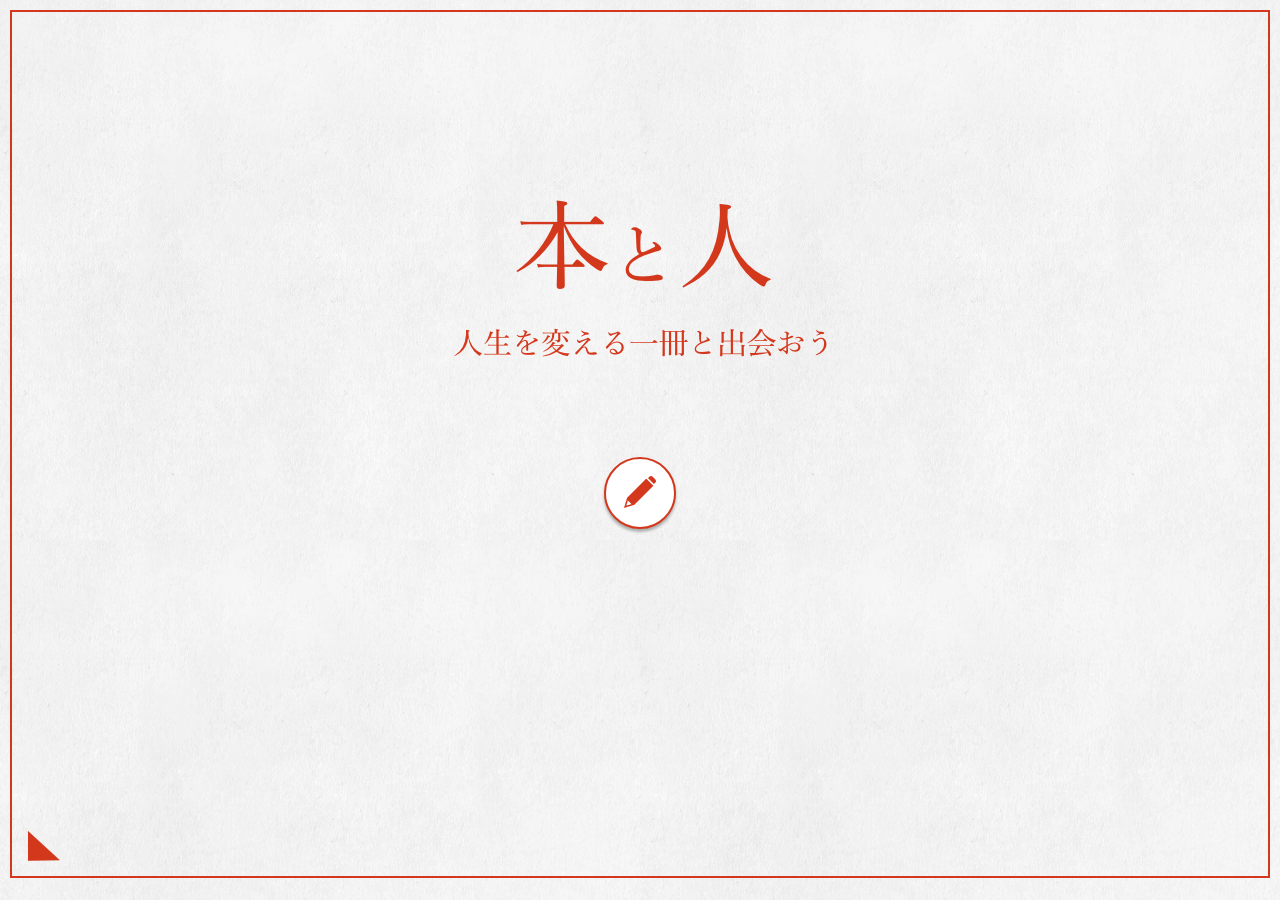
==== index.html @ 1047e835 "book&people構築用のgitを作成しました。" ====
<!DOCTYPE html>
<html>

<head>
    <meta charset="utf-8">
    <meta name="viewport" content="width=device-width, initial-scale=1">
    <title>本と人</title>
    <!-- <link rel="stylesheet" href="css/normalize.css"> -->
    <link rel="stylesheet" href="css/reset.css">
    <link rel="stylesheet" href="css/style.css">
    <script src="script/jquery-3.2.1.min.js"></script>
</head>

<body>
    <section class="in-section">
        <div class="in-container">
            <main class="in-main">
                <div class="in-main-right">
                    <img class=sp src="img/01_Top01_tagline.png" alt="人生を変える一冊と出会おう">
                </div>
                <!-- /.in-main-right -->
                <div class="in-main-center">
                    <div class="in-main-center-title">
                        <img class=sp src="img/01_Top01_title_SP.png" alt="本と人">
                        <img class=pc src="img/01_Top01_title_PC.png" alt="本と人">
                    </div>
                    <!-- /.in-main-center-title -->
                    <div class="in-main-center-btn">
                        <a href="menu.html" class="in-main-center-btn-pen">
							<img src="img/pen_red.png" alt="メニューボタン" onmouseover="this.src='img/pen_white.png'" onmouseout="this.src='img/pen_red.png'">
					</a>
                    </div>
                    <!-- /.in-main-center-btn -->
                </div>
                <!-- /.in-main-center -->
                <div class="in-main-left">
                    <img src="img/01_Top01_triangle.png" alt="三角">
                </div>
                <!-- /.in-main-left -->
            </main>
        </div>
        <!-- /.in-container -->
    </section>
    <!-- /.in-section -->
</body>

</html>
---- css/style.css ----
/*======================================== 全体 ========================================*/

@charset "utf-8";

html {
    font-size: 14px;
    color: #333333;
}

body {
    font-family: Quicksand, 游ゴシック体, "Yu Gothic", YuGothic, "ヒラギノ角ゴシック Pro", "Hiragino Kaku Gothic Pro", メイリオ, Meiryo, Osaka, "ＭＳ Ｐゴシック", "MS PGothic", sans-serif, slick;
    margin: 0;
    background-image: url("../img/bg_paper.png");
}

.clearfix::after {
    display: block;
    width: 0;
    height: 0;
    content: " ";
    clear: both;
}

h1 {
    color: #610901;
    text-align: center;
    font-size: 1.5rem;
    font-weight: bold;
    margin: 10px 0 10px 0;
}

p {
    line-height: 1.5rem;
}

a {
    text-decoration: none;
    color: #610901;
}

a:hover {
    text-decoration: underline;
}

.pc {
    display: none;
}

.sp {
    display: block;
}

@media screen and (min-width: 768px) {
    .pc {
        display: block;
    }
    .sp {
        display: none;
    }
}

/*======== header ========*/

header {
    background-color: #D3381C;
    height: 45px;
}

.header-inner {
    display: flex;
}

.ic-book {
    display: inline-block;
    margin: 10px 0 0 10px;
}

.ic-book:hover {
    opacity: 0.7;
}

header ul {
    margin: 0;
    padding: 13px 0 0 0;
    list-style: none;
    display: flex;
    align-items: flex-end;

}

header a {
    color: #fff;
}

[class^="icon"] {
    position: relative;
    margin-left: 20px;
    margin-right: 3px;
    fill: #fff;
}

.icon-hatena {
    top: 2px;
}

.icon-search {
    top: 2px;
}

@media screen and (min-width: 768px) {
    header {
        height: 75px;
    }
    header li {
        font-size: 1.2rem;
    }
    .ic-book {
        margin: 15px 0 0 10px;
    }
    [class^="icon"] {
        margin-left: 40px;
    }
}

/*======== breadcrumbs ========*/

.breadcrumbs-inner {
    padding: 10px 0 20px 10px;
    font-size: 0.9rem;
}

.breadcrumbs a {
    text-decoration: underline;
    color: #610901;
}

/*======== footer ========*/

footer {
    background: #D3381C;
}

.footer-inner {
    margin-top: 40px;
    padding: 20px 20px 10px 20px;
}

.footer-inner ul {
    display: flex;
    justify-content: space-between;
    margin-bottom: 30px;
}

.footer-inner li a {
    color: #fff;
    font-size: 0.8rem;
}

.footer-inner li:before {
    content: url(../img/triangle.png);
    margin: 4px;
    position: relative;
    top: -1px;
}

.footer-inner p {
    color: #fff;
    font-size: 0.8rem;
    text-align: center;
}

/*======================================== index ========================================*/

/*======== sp ========*/

.in-section {
    padding: 0 10px;
}

.in-container {
    height: 96vh;
    margin: 10px auto;
    border: solid 2px #D3381C;
}

.in-main {
    display: flex;
    flex-direction: row-reverse;
    justify-content: space-between;
    height: 100%;
}

.in-main-right {
    width: 20%;
    position: relative;
}

.in-main-right img {
    width: 25px;
    position: absolute;
    top: 25px;
    right: 25px;
}

.in-main-center {
    width: 60%;
}

.in-main-center-title {
    width: 92px;
    margin: 130px auto 40px auto;
}

.in-main-center-btn {
    width: 72px;
    margin: 0 auto;
}

.in-main-center-btn-pen {
    display: block;
    text-decoration: none;
    background: #fff;
    width: 68px;
    height: 68px;
    border: solid 2px #D3381C;
    line-height: 68px;
    border-radius: 50%;
    text-align: center;
    font-weight: bold;
    vertical-align: middle;
    overflow: hidden;
    box-shadow: 0px 3px 3px rgba(0, 0, 0, 0.29);
    transition: .3s;
}

.in-main-center-btn-pen:hover {
    background: #D3381C;
}

.in-main-center-btn-pen:active {
    -ms-transform: translateY(2px);
    -webkit-transform: translateY(2px);
    transform: translateY(2px);
    box-shadow: 0 0 1px rgba(0, 0, 0, 0.15);
}

.in-main-center-btn-pen img {
    margin: 17px auto 0 auto;
    display: block;
}

.in-main-left {
    width: 20%;
    position: relative;
}

.in-main-left img {
    margin-left: 15px;
    position: absolute;
    bottom: 15px;
}

/*======== pc ========*/

@media screen and (min-width: 768px) {
    .in-main-center-title {
        width: 373px;
        margin: 25% auto 100px auto;
    }
}

/*======================================== menu ========================================*/

/*======== sp ========*/

.me-main-top-title {
    width: 153px;
    margin: 65px auto 45px auto;
}

.me-main-middle {
    margin-bottom: 10%;
}

.text18 {
    color: #610901;
    font-size: 1.2rem;
    font-weight: bold;
    text-align: center;
    line-height: 1.7;
    margin-bottom: 20px;
}

.me-main-bottom-btn {
    overflow: hidden;
    width: 90%;
    height: 50px;
    margin: 0 auto 10px auto;
    border-radius: 8px;
    border: solid 2px #D3381C;
    box-shadow: 0px 3px 3px rgba(0, 0, 0, 0.29);

}

.me-main-bottom-btn a {
    display: block;
    position: relative;
    z-index: 100;
    background: #fff;
    color: #610901;
    font-size: 1.2rem;
    font-weight: bold;
    line-height: 50px;
    text-decoration: none;
    padding-left: 10px;
}

/* マウスオーバーカラー */

.me-main-bottom-btn a:hover {
    background: #D3381C;
    color: #fff;
}

/*赤い丸 */

.arrow-icon a:before {
    display: block;
    content: "";
    position: absolute;
    top: 50%;
    right: 10px;
    width: 18px;
    height: 18px;
    margin-top: -9px;
    border-radius: 50%;
    background: #D3381C;
}

/*「after要素」で三角 */

.arrow-icon a:after {
    display: block;
    content: "";
    position: absolute;
    top: 50%;
    right: 10px;
    width: 0;
    height: 0;
    margin-top: -5px;
    border: 5px solid transparent;
    /*top right bottom を透明化 */
    border-left: 6px solid #fff;
}

/*「after要素」のマウスオーバー（カラーを合わせる） */

.arrow-icon a:hover:after {
    border-left: 6px solid #D3381C;
}

.arrow-icon a:hover:before {
    background: #fff;
}

/*======== pc ========*/

@media screen and (min-width: 768px) {
    .me-main-top-title {
        width: 226px;
        margin: 10% auto 45px auto;
    }
    .text18 {
        font-size: 1.4rem;
    }
    .me-main-middle {
        margin-bottom: 7%;
    }
    .me-main-bottom-btn {
        width: 330px;
        margin: 0 7px 14px 7px;
    }
    .me-main-bottom-first,
    .me-main-bottom-second {
        display: flex;
        justify-content: center;
    }
}

/*======================================== About ========================================*/

/*======== sp ========*/

.box-title {
    margin: 10px;
    padding: 10px 15px;
    background-color: #fff;
    box-shadow: 0px 3px 15px rgba(0, 0, 0, 0.2);
    border-radius: 6px;
}

.h1-title p {
    color: #D3381C;
}

hr {
    height: 1px;
    border: none;
    border-top: 2px #D3381C dashed;
    margin: 0 0 10px 0;
}

.ab-text {
    margin-top: 10px;
    font-size: 1.2rem;
    line-height: 1.7;
}

.ab-text span {
    font-size: 1.5rem;
    color: #D3381C;
}

.box-content {
    margin: 15px 10px;
    background-color: #fff;
    box-shadow: 0px 3px 15px rgba(0, 0, 0, 0.2);
    border-radius: 6px;
}

.h2-title h2 {
    font-size: 1.4rem;
    font-weight: bold;
    color: #610901;
    background: rgb(255, 241, 239);
    padding: 15px 10px;
    text-align: center;
    border-radius: 6px 6px 0 0;
}

.box-content-text {
    padding: 5px 15px 10px;
}

.box-h3 {
    padding: 20px 10px 0 10px;
}

.box-h3 p {
    font-size: 1.2rem;
    font-weight: bold;
    color: #610901;
    margin-bottom: 5px;
}

.box-icon {
    text-align: center;
    margin: 20px 0 10px 0;
}

.h4-red {
    font-family: 'Josefin Sans', sans-serif;
    font-size: 2rem;
    color: #D3381C;
    text-align: center;
}

.look-sample,
.try-search {
    margin: 30px 0;
    font-size: 1.2rem;
    text-decoration: underline;
    text-align: center;
}

.look-sample:before {
    content: url(../img/newwindow.png);
    margin: 6px;
    position: relative;
    top: 5px;
}

.try-search:before {
    content: url(../img/try-seach.png);
    margin: 6px;
    position: relative;
    top: 4px;
}

.add-info {
    margin-top: 20px;
}

.h2-title-blue h2 {
    font-size: 1.4rem;
    font-weight: bold;
    color: #012651;
    background: #e4f0fd;
    padding: 15px 10px;
    text-align: center;
    border-radius: 6px 6px 0 0;
}

.box-h3-blue {
    padding: 20px 10px 0 10px;
    clear: both;
}

.box-h3-blue p {
    font-size: 1.2rem;
    font-weight: bold;
    color: #001833;
    margin-bottom: 5px;
}

.blue-hr {
    height: 1px;
    border: none;
    border-top: 2px #012651 dashed;
    margin: 0;
}

.h4-blue {
    font-family: 'Josefin Sans', sans-serif;
    font-size: 2rem;
    color: #012651;
    text-align: center;
}

.look-sample-blue {
    margin: 30px 0;
    font-size: 1.2rem;
    text-decoration: underline;
    text-align: center;
}

.look-sample-blue:before {
    content: url(../img/newwindow-blue.png);
    margin: 6px;
    position: relative;
    top: 5px;
}

.look-sample-blue a {
    text-decoration: none;
    color: #103467;
}

.register-btn {
    overflow: hidden;
    width: 60%;
    max-width: 300px;
    height: 50px;
    margin: 40px auto 10px auto;
    border-radius: 8px;
    box-shadow: 0px 3px 3px rgba(0, 0, 0, 0.29);
    /*    clear: both;*/
}

.register-btn a {
    display: block;
    position: relative;
    z-index: 100;
    background: #D3381C;
    color: #fff;
    font-size: 1.2rem;
    line-height: 50px;
    text-decoration: none;
    padding-left: 10px;
    text-align: center;
}

/* マウスオーバーカラー */

.register-btn a:hover {
    background: #fff;
    color: #D3381C;
}

.register-btn a:active {
    -ms-transform: translateY(2px);
    -webkit-transform: translateY(2px);
    transform: translateY(2px);
    box-shadow: 0 0 1px rgba(0, 0, 0, 0.15);
}

/*======== pc ========*/

@media screen and (min-width: 768px) {
    .container {
        max-width: 980px;
        margin: 0 auto;
    }
    .box-title {
        padding: 20px 20px;
    }
    .ab-text {
        margin-top: 15px;
    }
    .box-content {
        height: 430px;
        max-width: 470px;
        float: left;
    }
    .box-h3 {
        padding: 30px 10px 5px 10px;
    }
    .box-h3-blue {
        padding: 30px 10px 5px 10px;
    }

    .last-box {
        margin-bottom: 40px;
    }
    .footer-inner ul {
        display: flex;
        justify-content: flex-start;
    }
    .footer-inner li {
        padding-right: 20px;
    }

}

/*======================================== Search ========================================*/

/*======== sp ========*/

.se-box-content {
    margin: 10px;
    background-color: #fff;
    box-shadow: 0px 3px 15px rgba(0, 0, 0, 0.2);
    border-radius: 6px;
}

.se-title-text {
    color: #610901;
    font-size: 1.3rem;
    font-weight: bold;
    text-align: center;
    line-height: 1.7;
    padding: 40px 0 30px 0;
}

.se-main-btn {
    overflow: hidden;
    width: 95%;
    margin: 0 auto 10px auto;
    border-radius: 8px;
    border: solid 2px #D3381C;
    box-shadow: 0px 3px 3px rgba(0, 0, 0, 0.29);
}

/* マウスオーバーカラー */

.arrow-icon-bottom a:hover {
    background: #D3381C;
    color: #fff;
}

/*赤い丸下向き */

.arrow-icon-bottom a:before {
    display: block;
    content: "";
    position: absolute;
    top: 50%;
    right: 10px;
    width: 18px;
    height: 18px;
    margin-top: -9px;
    border-radius: 50%;
    background: #D3381C;
}

/*「after要素」で三角 */

.arrow-icon-bottom a:after {
    display: block;
    content: "";
    position: absolute;
    top: 50%;
    right: 14px;
    width: 0;
    height: 0;
    margin-top: -3px;
    border: 5px solid transparent;
    /*top right bottom を透明化 */
    border-top: 7px solid #fff;
}

/*「after要素」のマウスオーバー（カラーを合わせる） */

.arrow-icon-bottom a:hover:after {
    border-top: 7px solid #D3381C;
}

.arrow-icon-bottom a:hover:before {
    background: #fff;
}

.acdn-content {
    padding: 10px;
    display: none;
}

.dashedline-title {
    margin-top: 10px;
}

.acdn-content a {
    line-height: 1.2;
}

.acdn-content li {
    text-decoration: underline;
    margin: 1rem 0;
}

.acdn-button {
    display: block;
    position: relative;
    z-index: 100;
    background: #fff;
    color: #610901;
    font-size: 1.2rem;
    font-weight: bold;
    line-height: 50px;
    text-decoration: none;
    padding-left: 10px;
}

.acdn-button.active {
    background: #D3381C;
    color: #fff;
}

.arrow-icon-bottom a.active:after {
    display: block;
    content: "";
    position: absolute;
    top: 50%;
    right: 14px;
    width: 0;
    height: 0;
    margin-top: -9px;
    border: 5px solid transparent;
    /*top right bottom を透明化 */
    border-bottom: 7px solid #D3381C;
}

.arrow-icon-bottom a.active:before {
    display: block;
    content: "";
    position: absolute;
    top: 50%;
    right: 10px;
    width: 18px;
    height: 18px;
    margin-top: -9px;
    border-radius: 50%;
    background: #fff;
}

.close-btn {
    padding: 20px 0 20px 0;
    text-align: center;
    width: 120px;
    margin: 0 auto;
    cursor: pointer;
}

.close-btn a {
    color: #D3381C;
    font-size: 1.2rem;
    font-weight: bold;
    border-bottom: 1px solid #D3381C;
    padding-bottom: 5px;
}

.close-btn a:hover {
    text-decoration: none;
}

.tojiru-sankaku {
    font-size: 1rem;
    padding-bottom: 2px;
}

.arrow-icon-top a:before {
    display: block;
    content: "";
    position: absolute;
    top: 50%;
    right: 10px;
    width: 18px;
    height: 18px;
    margin-top: -9px;
    border-radius: 50%;
    background: #fff;
}

.arrow-icon-top a:after {
    display: block;
    content: "";
    position: absolute;
    top: 50%;
    right: 14px;
    width: 0;
    height: 0;
    margin-top: -9px;
    border: 5px solid transparent;
    /*top right bottom を透明化 */
    border-bottom: 7px solid #D3381C;
}

.job-name {
    padding-bottom: 5px;
}

/* 質問とその回答で探す */

.qa {
    width: 100%;
}

.qa-answer {
    margin: 0 auto 15px auto;
    padding: 10px;
    border: solid 1px #eee;
    border-radius: 6px;
    box-shadow: 0px 3px 3px rgba(0, 0, 0, 0.29);
    background: #fff;
}

.qa-answer a {
    font-size: 1rem;
    font-weight: normal;
    color: #333333;
    padding: 0;
}

.qa-answer-title {
    display: flex;
    justify-content: space-between;
}

.star {
    color: #F5A623;
}

.dashedline-question {
    margin-top: 10px;
    font-weight: bold;
    color: #610901;
}

.qabox {
    width: 250px;
    border-radius: 6px;
    background: #FBFBFB;
    padding: 5px 15px;
    margin: 0 5px;
}

.other-answer {
    font-size: 1rem;
    padding: 0 0 10px 0;
    background: none;
    text-decoration: underline;
    text-align: center;
}

.other-answer a:before {
    content: url(../img/reload.png);
    margin: 6px;
    position: relative;
    top: 5px;
}

.select-box select {
    position: relative;
    width: 100%;
    padding: 10px;
    -webkit-appearance: none;
    -moz-appearance: none;
    appearance: none;
    border: 1px solid #999;
    background: #fff;
    box-shadow: 0px 0px 2px 1px #ddd inset;
}

.select-box label {
    position: relative;
}

.acdn-content input {
    margin-top: 20px;
}

#acdn-target3 input {
    display: block;
    overflow: hidden;
    width: 70%;
    max-width: 250px;
    height: 50px;
    margin: 20px auto 15px auto;
    border-radius: 8px;
    box-shadow: 0px 3px 3px rgba(0, 0, 0, 0.29);
    background: #D3381C;
    color: #fff;
    font-size: 1.2rem;
}

.where-text {
    padding-top: 5px;
}

.se-main-lucky-btn {
    overflow: hidden;
    width: 95%;
    height: 50px;
    margin: 0 auto 10px auto;
    border-radius: 8px;
    border: solid 2px #D3381C;
    box-shadow: 0px 3px 3px rgba(0, 0, 0, 0.29);
}

.se-main-lucky-btn a {
    display: block;
    position: relative;
    z-index: 100;
    background: #fff;
    color: #610901;
    font-size: 1.2rem;
    font-weight: bold;
    line-height: 50px;
    text-decoration: none;
    padding-left: 10px;
}

/* マウスオーバーカラー */

.se-main-lucky-btn a:hover {
    background: #D3381C;
    color: #fff;
}

/* 今週の初めましてさん */

.newcomer {
    margin: 15px 0;
}

.newcomer-text {
    border: solid 1px #D3381C;
    background: #fff;
    border-radius: 8px;
    padding: 10px;
    margin: 5px;
    box-shadow: 0px 3px 3px rgba(0, 0, 0, 0.29);
    width: 130px;
}

@font-face {
    font-family: 'slick';
    src: url(/slick.ttf);
}

.slick-prev:before,
.slick-next:before {
    font-family: 'slick';
    font-size: 25px;
    line-height: 1;
    opacity: .5;
    color: #000;

    -webkit-font-smoothing: antialiased;
    -moz-osx-font-smoothing: grayscale;
}

/*======== pc ========*/

@media screen and (min-width: 768px) {
    .select {
        display: flex;
        justify-content: space-around;
        padding: 20px 0;
    }
    .select-box {
        width: 30%;
    }
    .se-main-btn {
        margin-bottom: 40px;
    }
    .se-title-text {
        font-size: 1.6rem;
        padding: 60px 0 40px 0;
    }
    .qa {
        padding-top: 20px;
    }
    .se-main-lucky-btn {
        margin-bottom: 40px;
    }
}
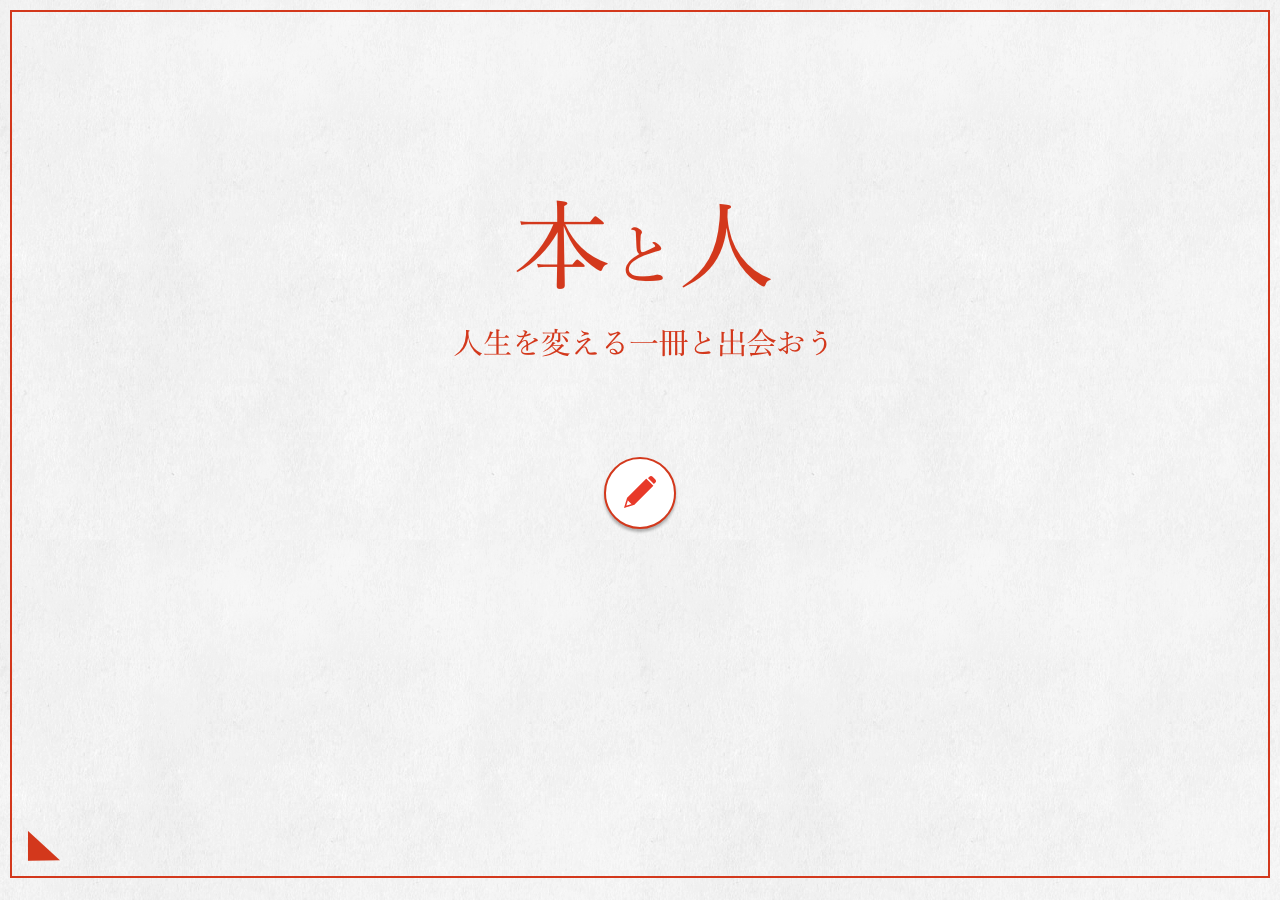
==== commit 98c5541d: "SPを優先して一通りの画面を構築。CSSがヤバイので良きタイミングで作り直す。" ====
--- a/index.html
+++ b/index.html
@@ -27,7 +27,7 @@
                     <!-- /.in-main-center-title -->
                     <div class="in-main-center-btn">
                         <a href="menu.html" class="in-main-center-btn-pen">
-							<img src="img/pen_red.png" alt="メニューボタン" onmouseover="this.src='img/pen_white.png'" onmouseout="this.src='img/pen_red.png'">
+							<img src="img/pen-red-index.png" alt="メニューボタン" onmouseover="this.src='img/pen_white.png'" onmouseout="this.src='img/pen-red-index.png'">
 					</a>
                     </div>
                     <!-- /.in-main-center-btn -->
--- a/css/style.css
+++ b/css/style.css
@@ -24,7 +24,7 @@
 h1 {
     color: #610901;
     text-align: center;
-    font-size: 1.5rem;
+    font-size: 1.4rem;
     font-weight: bold;
     margin: 10px 0 10px 0;
 }
@@ -36,6 +36,7 @@
 a {
     text-decoration: none;
     color: #610901;
+    cursor: pointer;
 }
 
 a:hover {
@@ -122,11 +123,21 @@
     }
 }
 
+/*ログイン画面*/
+
+.login-title {
+    font-size: 1.2rem;
+    padding: 40px 0 40px 0;
+}
+
+
+
 /*======== breadcrumbs ========*/
 
 .breadcrumbs-inner {
     padding: 10px 0 20px 10px;
     font-size: 0.9rem;
+    line-height: 1.5;
 }
 
 .breadcrumbs a {
@@ -644,7 +655,7 @@
 
 .se-main-btn {
     overflow: hidden;
-    width: 95%;
+    width: 99%;
     margin: 0 auto 10px auto;
     border-radius: 8px;
     border: solid 2px #D3381C;
@@ -656,6 +667,7 @@
 .arrow-icon-bottom a:hover {
     background: #D3381C;
     color: #fff;
+    text-decoration: none;
 }
 
 /*赤い丸下向き */
@@ -918,7 +930,7 @@
 
 .se-main-lucky-btn {
     overflow: hidden;
-    width: 95%;
+    width: 99%;
     height: 50px;
     margin: 0 auto 10px auto;
     border-radius: 8px;
@@ -1004,3 +1016,1040 @@
         margin-bottom: 40px;
     }
 }
+
+/*======================================== search-job ========================================*/
+
+/*======== sp ========*/
+
+.tab-area {
+    margin-top: 20px;
+}
+
+.tab {
+    overflow: hidden;
+}
+
+.tab li {
+    background: #ccc;
+    padding: 15px 40px;
+    float: left;
+    margin-right: 3px;
+    border-radius: 6px 6px 0 0;
+    color: #777;
+}
+
+.tab li.tab-select {
+    background: #D3381C;
+    color: #fff;
+}
+
+.tab-content li {
+    background: #eee;
+    padding: 15px 15px 1px 15px;
+    border-radius: 0 6px 6px 6px;
+}
+
+.hide {
+    display: none;
+}
+
+.tab-content-box {
+    margin: 0 auto 15px auto;
+    padding: 10px;
+    border: solid 2px #D3381C;
+    border-radius: 6px;
+    /*    box-shadow: 0px 3px 3px rgba(0, 0, 0, 0.29);*/
+    background: #fff;
+}
+
+.tab-content-box a {
+    font-size: 1rem;
+    font-weight: normal;
+    color: #333333;
+    padding: 0;
+}
+
+.tab-person {
+    display: flex;
+    justify-content: space-between;
+}
+
+.search-other-btn {
+    overflow: hidden;
+    width: 70%;
+    max-width: 300px;
+    height: 50px;
+    margin: 40px auto 10px auto;
+    border-radius: 8px;
+    box-shadow: 0px 3px 3px rgba(0, 0, 0, 0.29);
+    /*    clear: both;*/
+}
+
+.search-other-btn a {
+    display: block;
+    position: relative;
+    z-index: 100;
+    background: #D3381C;
+    color: #fff;
+    font-size: 1.2rem;
+    line-height: 50px;
+    text-decoration: none;
+    padding-left: 10px;
+    text-align: center;
+}
+
+/* マウスオーバーカラー */
+
+.search-other-btn a:hover {
+    background: #fff;
+    color: #D3381C;
+}
+
+.search-other-btn a:active {
+    -ms-transform: translateY(2px);
+    -webkit-transform: translateY(2px);
+    transform: translateY(2px);
+    box-shadow: 0 0 1px rgba(0, 0, 0, 0.15);
+}
+
+/*======== pc ========*/
+
+@media screen and (min-width: 768px) {
+    .tab-area {
+        margin-top: 30px;
+    }
+    .tab li {
+        padding: 15px 80px;
+        margin-right: 6px;
+    }
+
+}
+
+/*======================================== result-books ========================================*/
+
+/*======== sp ========*/
+
+.mybest-box {
+    margin: 10px;
+    padding: 10px 15px 15px 15px;
+    background-color: #fff;
+    box-shadow: 0px 3px 15px rgba(0, 0, 0, 0.2);
+    border-radius: 6px;
+}
+
+.profile {
+    display: flex;
+    justify-content: space-between;
+}
+
+.profile-text {
+    width: 95%;
+}
+
+.profile-img {
+    min-width: 66px;
+    height: 66px;
+    background-image: url(../img/profile-img.png);
+    background-position: center center;
+    background-repeat: no-repeat;
+    position: relative;
+    display: inline-block;
+    border-radius: 50%;
+    border: 1px solid #D3381C;
+    box-shadow: 2px 2px 2px rgba(0, 0, 0, 0.29);
+    cursor: pointer;
+}
+
+.profile-img:hover {
+    opacity: 0.5;
+}
+
+.profile-btn {
+    position: fixed;
+    right: 37px;
+    top: 140px;
+}
+
+.book {
+    display: flex;
+    align-items: center;
+    padding: 15px 0;
+    border-radius: 8px;
+    background: #eee;
+}
+
+.book-age {
+    width: 70px;
+    height: 70px;
+    -webkit-border-radius: 35px;
+    /* width,heightの半分 */
+    -moz-border-radius: 35px;
+    border-radius: 35px;
+    background-color: #D3381C;
+    margin: 0 auto;
+    position: relative;
+}
+
+.book-age p {
+    width: 70px;
+    padding-top: 24px;
+    text-align: center;
+    color: #fff;
+}
+
+.book-age span {
+    font-size: 1.6rem;
+}
+
+.book-box {
+    margin: 0 auto;
+}
+
+.book-icon {
+    padding-top: 5px;
+    display: flex;
+}
+
+.book-icon li {
+    display: flex;
+    align-items: center;
+    margin-right: 20px;
+}
+
+.mybest-icon img,
+.comment-icon img {
+    padding-right: 4px;
+}
+
+.arrow {
+    display: block;
+    text-align: center;
+    padding: 15px 0;
+}
+
+.re-content-box {
+    margin: 0 auto 15px auto;
+    padding: 10px;
+    border: solid 2px #D3381C;
+    border-radius: 6px;
+    /*    box-shadow: 0px 3px 3px rgba(0, 0, 0, 0.29);*/
+    background: #fff;
+    min-height: 102px;
+}
+
+.re-content-box a {
+    font-size: 1rem;
+    font-weight: normal;
+    color: #333333;
+    padding: 0;
+}
+
+/*モーダル表示エリア*/
+
+.re-modal {
+    background: #fff;
+    border-radius: 6px;
+    margin-top: 10px;
+    padding: 10px;
+}
+
+.re-modal p {
+    color: #333;
+}
+
+.remodal-contents {
+    border-radius: 6px;
+    border: solid 1px #D3381C;
+    margin-bottom: 30px;
+}
+
+.bookimg {
+    padding: 20px 0;
+}
+
+.remodal-contents h2 {
+    background-color: #D3381C;
+    border-radius: 6px 6px 0 0;
+    font-size: 1.5rem;
+    text-align: left;
+    padding: 15px;
+}
+
+.book-question {
+    font-size: 1rem;
+    font-weight: normal;
+    padding: 15px;
+    text-align: left;
+    color: #610901;
+}
+
+.remodal h3 {
+    padding-bottom: 5px;
+    display: flex;
+    align-items: center;
+    line-height: 1.5;
+}
+
+.book-question h3 img {
+    padding-right: 5px;
+}
+
+.book-question p {
+    line-height: 2;
+}
+
+.amazon-btn {
+    padding: 20px;
+}
+
+.amazon-btn a {
+    display: block;
+    text-align: center;
+}
+
+.amazon-btn:hover {
+    opacity: 0.5;
+}
+
+.addbook-btn {
+    overflow: hidden;
+    width: 244px;
+    max-width: 300px;
+    height: 50px;
+    margin: 0 auto 40px auto;
+    border-radius: 8px;
+    box-shadow: 0px 3px 3px rgba(0, 0, 0, 0.29);
+    /*    clear: both;*/
+}
+
+.addbook-btn a {
+    display: block;
+    position: relative;
+    z-index: 100;
+    background: #D3381C;
+    color: #fff;
+    font-size: 1.2rem;
+    line-height: 50px;
+    text-decoration: none;
+    padding-left: 10px;
+    text-align: center;
+}
+
+.addbook-btn a:hover {
+    background: #fff;
+    color: #D3381C;
+}
+
+.addbook-btn a:active {
+    -ms-transform: translateY(2px);
+    -webkit-transform: translateY(2px);
+    transform: translateY(2px);
+    box-shadow: 0 0 1px rgba(0, 0, 0, 0.15);
+}
+
+.comment textarea {
+    width: 97%;
+    -webkit-appearance: none;
+    -moz-appearance: none;
+    appearance: none;
+    border: 1px solid #999;
+    background: #fff;
+    box-shadow: 0px 0px 2px 1px #ddd inset;
+    border-radius: 6px;
+    line-height: 2;
+    font-size: 1rem;
+    padding: 5px;
+    margin-bottom: 20px;
+}
+
+.posted-comment p {
+    text-align: left;
+}
+
+.posted-comment-text {
+    border: 1px solid #999;
+    border-radius: 6px;
+    padding: 10px;
+    background: #eee;
+    margin-bottom: 10px;
+}
+
+.posted-comment-text hr {
+    height: 1px;
+    border: none;
+    border-top: 2px #aaa dashed;
+    margin: 0 0 10px 0;
+}
+
+.posted-name {
+    display: flex;
+    justify-content: space-between;
+}
+
+.iine-btn a {
+    display: block;
+    color: #999;
+    width: 200px;
+    max-width: 250px;
+    margin: 20px auto 10px auto;
+    padding: 10px 0;
+    border: solid 1px #999;
+    border-radius: 8px;
+    background: #fff;
+    text-align: center;
+    vertical-align: middle;
+}
+
+.iine-btn a:hover {
+    color: #F5A623;
+    text-decoration: none;
+}
+
+.personimg {
+    padding: 20px 0 0 0;
+}
+
+.personal-info {
+    width: 199px;
+    margin: 0 auto;
+}
+
+.personal-info p {
+    text-align: right;
+}
+
+.personal-info ul {
+    padding-bottom: 10px;
+}
+
+.personal-info li {
+    color: #333;
+    text-align: left;
+    line-height: 1.5;
+    font-weight: bold;
+}
+
+/*======================================== my page ========================================*/
+
+.mypage-info {
+    display: flex;
+    border: solid 1px #D3381C;
+    border-radius: 6px;
+    padding: 10px;
+    margin-bottom: 20px;
+}
+
+.mypage-info img {
+    padding-right: 5px;
+}
+
+.mypage-info li {
+    font-size: 0.9rem;
+    line-height: 1.5;
+}
+
+.info-number {
+    color: #D3381C;
+}
+
+.search-book {
+    font-size: 1.2rem;
+    font-weight: bold;
+    color: #610901;
+    padding-bottom: 5px;
+}
+
+#search-box {
+    background-color: white;
+    height: 30px;
+    border: solid 1px #999;
+}
+
+#search-box input {
+    vertical-align: top;
+    margin: 0px;
+    height: 100%;
+    box-sizing: border-box;
+    background-color: transparent;
+}
+
+#search-box {
+    border-radius: 6px;
+    margin-bottom: 20px;
+}
+
+#search-input {
+    border: none;
+    width: 85%;
+    padding-left: 10px;
+}
+
+#search-submit {
+    width: 13%;
+    text-align: center;
+    border: none;
+    background-image: url("/img/search-gray.png");
+    background-position: center;
+    background-size: auto 60%;
+    background-repeat: no-repeat;
+}
+
+.mypage-sqbtns {
+    display: flex;
+    justify-content: space-between;
+    padding-bottom: 10px;
+}
+
+.mypage-sqbtn {
+    border: solid 1px #D3381C;
+    border-radius: 6px;
+    width: 48%;
+    background: #fff;
+}
+
+.mypage-sqbtn dt {
+    text-align: center;
+    background: #D3381C;
+    border-radius: 6px 6px 0 0;
+    padding: 5px 0;
+    color: #fff;
+}
+
+.sqbtn-text {
+    display: flex;
+    justify-content: center;
+    align-items: center;
+    padding: 15px 0;
+    line-height: 1.3;
+    font-size: 0.8rem;
+}
+
+.sqbtn-text img {
+    padding-right: 8px;
+}
+
+.my-main-btns {
+    margin: 10px 0;
+}
+
+.my-main-btn {
+    overflow: hidden;
+    height: 50px;
+    margin: 0 auto 10px auto;
+    border-radius: 8px;
+    border: solid 1px #D3381C;
+}
+
+.my-main-btn a {
+    display: block;
+    position: relative;
+    z-index: 100;
+    background: #fff;
+    color: #610901;
+    font-size: 1.2rem;
+    font-weight: bold;
+    line-height: 50px;
+    text-decoration: none;
+    padding-left: 10px;
+}
+
+/* マウスオーバーカラー */
+
+.my-main-btn a:hover {
+    background: #D3381C;
+    color: #fff;
+}
+
+/*======================================== 10 years ========================================*/
+
+.change-date {
+    padding-bottom: 15px;
+}
+
+.diary-area {
+    width: 300px;
+    margin: 0 10px;
+}
+
+.diary-box {
+    border-radius: 6px;
+    background: #fff;
+    margin: 10px 5px;
+    padding: 5px 15px;
+    border: solid 2px #ccc;
+}
+
+.diary-box a {
+    font-size: 1rem;
+    font-weight: normal;
+    color: #333333;
+    padding: 0;
+}
+
+.diary-date {
+    display: flex;
+    justify-content: space-between;
+}
+
+.diary-date p {
+    font-size: 0.9rem;
+}
+
+.diary-date a {
+    font-size: 0.9rem;
+    text-decoration: underline;
+    color: #610901;
+}
+
+.diary-date a img {
+    padding-right: 5px;
+}
+
+.diary-box hr {
+    height: 1px;
+    border: none;
+    border-top: 2px #ccc dashed;
+    margin: 0 0 10px 0;
+}
+
+/*======================================== memo ========================================*/
+
+.memo-h1-title {
+    margin-bottom: 30px;
+}
+
+.memo-h1-title p {
+    color: #D3381C;
+}
+
+.memo-book-icon {
+    padding: 0;
+    display: flex;
+}
+
+.memo-book-icon li {
+    display: flex;
+    align-items: center;
+    margin: 4px 20px 0 0;
+    text-decoration: none;
+}
+
+/*======================================== memo-search ========================================*/
+
+.search-no {
+    font-size: 0.8rem;
+    border-bottom: solid 1px #ccc;
+}
+
+.search-result {
+    display: flex;
+    padding: 15px 0;
+    border-bottom: dashed 1px #ccc;
+}
+
+.search-result-book {
+    padding-right: 10px;
+}
+
+.search-text p {
+    padding-bottom: 5px;
+}
+
+.se-register-btn {
+    overflow: hidden;
+    width: 60%;
+    max-width: 300px;
+    border-radius: 8px;
+    box-shadow: 0px 3px 3px rgba(0, 0, 0, 0.29);
+}
+
+.se-register-btn a {
+    display: block;
+    position: relative;
+    z-index: 100;
+    background: #D3381C;
+    color: #fff;
+    text-decoration: none;
+    padding: 10px;
+    text-align: center;
+}
+
+/* マウスオーバーカラー */
+
+.se-register-btn a:hover {
+    background: #fff;
+    color: #D3381C;
+}
+
+.se-register-btn a:active {
+    -ms-transform: translateY(2px);
+    -webkit-transform: translateY(2px);
+    transform: translateY(2px);
+    box-shadow: 0 0 1px rgba(0, 0, 0, 0.15);
+}
+
+.wantbook-btn {
+    overflow: hidden;
+    width: 90%;
+    height: 50px;
+    margin: 0 auto 10px auto;
+    border: solid 2px #D3381C;
+    border-radius: 8px;
+    box-shadow: 0px 3px 3px rgba(0, 0, 0, 0.29);
+}
+
+.wantbook-btn a {
+    display: block;
+    position: relative;
+    z-index: 100;
+    background: #fff;
+    color: #610901;
+    font-size: 1.2rem;
+    font-weight: bold;
+    line-height: 50px;
+    text-decoration: none;
+    padding-left: 10px;
+    text-align: center;
+}
+
+.wantbook-btn a:hover {
+    background: #D3381C;
+    color: #fff;
+}
+
+.wantbook-btn a:active {
+    -ms-transform: translateY(2px);
+    -webkit-transform: translateY(2px);
+    transform: translateY(2px);
+    box-shadow: 0 0 1px rgba(0, 0, 0, 0.15);
+}
+
+.me-main-btn {
+    overflow: hidden;
+    width: 90%;
+    margin: 0 auto 10px auto;
+    border-radius: 8px;
+    border: solid 2px #D3381C;
+    box-shadow: 0px 3px 3px rgba(0, 0, 0, 0.29);
+}
+
+.me-button {
+    display: block;
+    position: relative;
+    z-index: 100;
+    background: #fff;
+    color: #610901;
+    font-size: 1.2rem;
+    font-weight: bold;
+    line-height: 50px;
+    text-decoration: none;
+    padding-left: 10px;
+}
+
+.me-button.active {
+    background: #D3381C;
+    color: #fff;
+}
+
+.edit-btn {
+    overflow: hidden;
+    width: 244px;
+    max-width: 300px;
+    height: 50px;
+    margin: 25px auto 20px auto;
+    border-radius: 8px;
+    box-shadow: 0px 3px 3px rgba(0, 0, 0, 0.29);
+}
+
+.edit-btn a {
+    display: block;
+    position: relative;
+    z-index: 100;
+    background: #012651;
+    color: #fff;
+    font-size: 1.2rem;
+    line-height: 50px;
+    text-decoration: none;
+    padding-left: 10px;
+    text-align: center;
+}
+
+.edit-btn a:hover {
+    background: #fff;
+    color: #012651;
+}
+
+.edit-btn a:active {
+    -ms-transform: translateY(2px);
+    -webkit-transform: translateY(2px);
+    transform: translateY(2px);
+    box-shadow: 0 0 1px rgba(0, 0, 0, 0.15);
+}
+
+.montlybest-btn {
+    overflow: hidden;
+    width: 244px;
+    max-width: 300px;
+    height: 50px;
+    margin: 25px auto 20px auto;
+    border-radius: 8px;
+    box-shadow: 0px 3px 3px rgba(0, 0, 0, 0.29);
+}
+
+.montlybest-btn a {
+    display: block;
+    position: relative;
+    z-index: 100;
+    background: #D3381C;
+    color: #fff;
+    font-size: 1.2rem;
+    line-height: 50px;
+    text-decoration: none;
+    padding-left: 10px;
+    text-align: center;
+}
+
+.montlybest-btn a:hover {
+    background: #fff;
+    color: #D3381C;
+}
+
+.montlybest-btn a:active {
+    -ms-transform: translateY(2px);
+    -webkit-transform: translateY(2px);
+    transform: translateY(2px);
+    box-shadow: 0 0 1px rgba(0, 0, 0, 0.15);
+}
+
+/*======================================== want-read ========================================*/
+
+.se-register-btn-red {
+    overflow: hidden;
+    width: 189px;
+    border-radius: 8px;
+    box-shadow: 0px 3px 3px rgba(0, 0, 0, 0.29);
+}
+
+.se-register-btn-red a {
+    display: block;
+    position: relative;
+    z-index: 100;
+    background: #D3381C;
+    color: #fff;
+    text-decoration: none;
+    text-align: center;
+    padding: 12px 0;
+}
+
+/* マウスオーバーカラー */
+
+.se-register-btn-red a:hover {
+    background: #fff;
+    color: #D3381C;
+}
+
+.se-register-btn-red a:active {
+    -ms-transform: translateY(2px);
+    -webkit-transform: translateY(2px);
+    transform: translateY(2px);
+    box-shadow: 0 0 1px rgba(0, 0, 0, 0.15);
+}
+
+
+.se-register-btn-blue {
+    overflow: hidden;
+    width: 189px;
+    border-radius: 8px;
+    box-shadow: 0px 3px 3px rgba(0, 0, 0, 0.29);
+}
+
+.se-register-btn-blue a {
+    display: block;
+    position: relative;
+    z-index: 100;
+    background: #012651;
+    color: #fff;
+    text-decoration: none;
+    text-align: center;
+    padding: 12px 0;
+}
+
+/* マウスオーバーカラー */
+
+.se-register-btn-blue a:hover {
+    background: #fff;
+    color: #012651;
+}
+
+.se-register-btn-blue a:active {
+    -ms-transform: translateY(2px);
+    -webkit-transform: translateY(2px);
+    transform: translateY(2px);
+    box-shadow: 0 0 1px rgba(0, 0, 0, 0.15);
+}
+
+.se-register-btn-amazon:hover {
+    opacity: 0.5;
+}
+
+.three-btn {
+    margin: 5px 0;
+}
+
+/*======================================== montly-read ========================================*/
+
+.month {
+    display: flex;
+    justify-content: space-between;
+    background: #ddd;
+    padding: 5px;
+    margin-bottom: 10px;
+}
+
+.month a {
+    text-decoration: underline;
+    color: #610901;
+}
+
+.this-month {
+    font-size: 1.2rem;
+}
+
+.paging {
+    display: flex;
+    justify-content: center;
+    padding: 20px 0 10px 0;
+}
+
+.next,
+.back {
+    background: #D3381C;
+    padding: 8px 24px;
+    border-radius: 6px;
+    box-shadow: 0px 3px 3px rgba(0, 0, 0, 0.29);
+}
+
+.next a,
+.back a {
+    color: #fff;
+}
+
+.back {
+    margin-right: 40px
+}
+
+/*======================================== edit-profile ========================================*/
+
+.edit-title {
+    background: #ddd;
+    padding: 4px;
+    margin: 10px 0;
+    color: #610901;
+    font-size: 0.9rem;
+    font-weight: bold;
+}
+
+.required {
+    background: #D3381C;
+    font-size: 0.6rem;
+    padding: 3px;
+    color: #fff;
+    margin-left: 10px;
+}
+
+.edit-img {
+    display: flex;
+    padding-bottom: 10px;
+}
+
+.change-img-box {
+    display: flex;
+    align-items: center;
+}
+
+.change-img {
+    margin-right: 5px;
+}
+
+.change-img-text {
+    color: #610901;
+    font-weight: bold;
+    text-decoration: underline;
+}
+
+.change-img-text:hover {
+    text-decoration: none;
+}
+
+.hosoku {
+    font-size: 0.9rem;
+}
+
+.edit-img-ex {
+    padding-top: 20px;
+}
+
+.current-img {
+    padding-right: 10px;
+}
+
+.edit-answer {
+    padding-bottom: 10px;
+}
+
+.edit-answer textarea {
+    width: 95%;
+    height: 50px;
+}
+
+.save-edit-btn {
+    display: block;
+    overflow: hidden;
+    width: 70%;
+    max-width: 250px;
+    height: 50px;
+    margin: 20px auto 15px auto;
+    border-radius: 8px;
+    box-shadow: 0px 3px 3px rgba(0, 0, 0, 0.29);
+    background: #D3381C;
+    color: #fff;
+    font-size: 1.2rem;
+}
+
+#edit-profile textarea,
+.name {
+    position: relative;
+    width: 94%;
+    padding: 10px;
+    -webkit-appearance: none;
+    -moz-appearance: none;
+    appearance: none;
+    border: 1px solid #999;
+    background: #fff;
+    box-shadow: 0px 0px 2px 1px #ddd inset;
+    border-radius: 6px;
+
+}
+
+.edit-box {
+    padding-bottom: 20px;
+}
+
+.if-nojob {
+    display: flex;
+    justify-content: center;
+    align-items: center;
+    padding-top: 20px;
+    color: #610901;
+    text-decoration: underline
+}
+
+.if-nojob img {
+    padding-right: 10px;
+}
+
+.not-everyQ {
+    text-align: center;
+    font-size: 0.8rem;
+    padding-top: 5px;
+}
